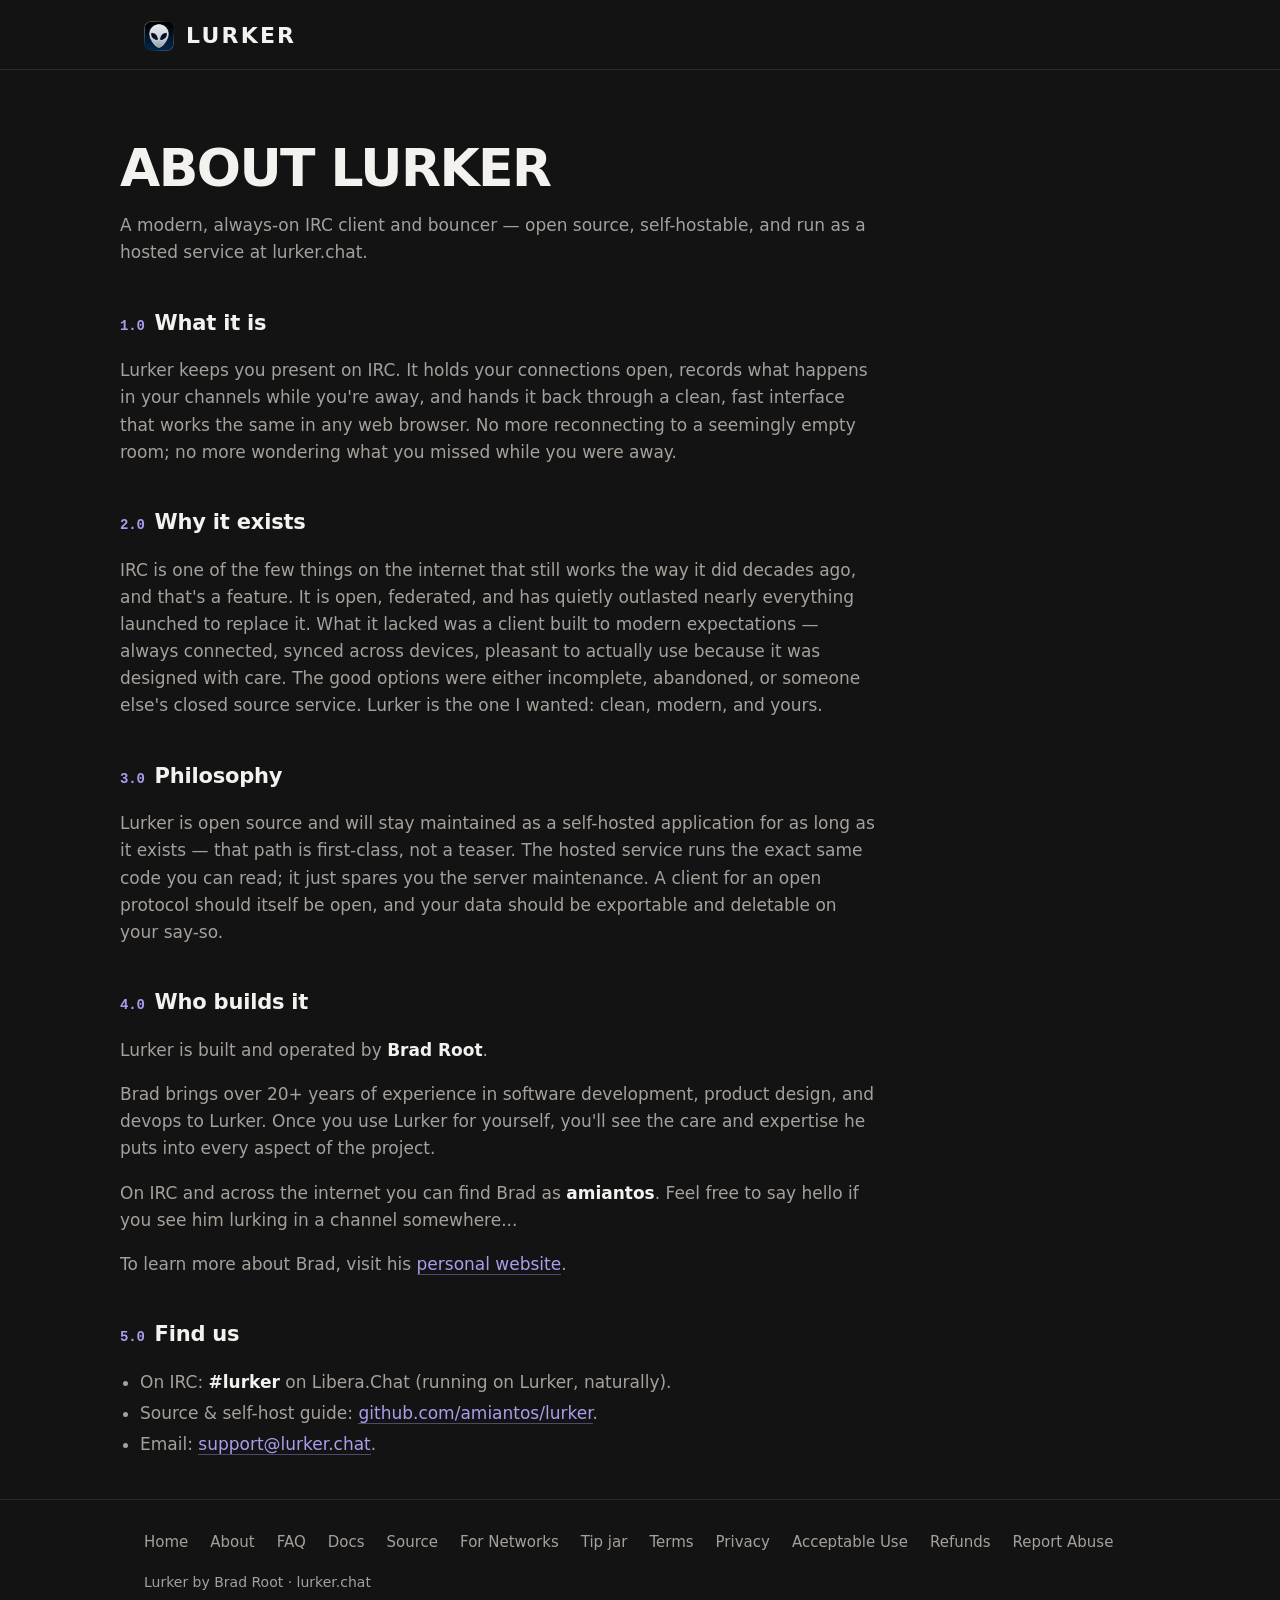
==== about.html @ 2e3bbd3a "Swap in the starfield icon, drop the masthead subtitle "An IRC Client That's Out of This World" is g" ====
<!doctype html>
<html lang="en">
<head>
<meta charset="utf-8" />
<meta name="viewport" content="width=device-width, initial-scale=1" />
<title>Lurker — About</title>
<meta name="description" content="What Lurker is, why it exists, and who builds and runs it: a modern, always-on, open-source IRC client — self-host it free, or use the hosted service at lurker.chat." />
<link rel="stylesheet" href="/style.css" />
<link rel="icon" href="/favicon.ico" sizes="any" />
<link rel="icon" type="image/png" sizes="32x32" href="/img/favicon-32.png" />
<link rel="icon" type="image/png" sizes="16x16" href="/img/favicon-16.png" />
<link rel="apple-touch-icon" href="/img/apple-touch-icon.png" />
</head>
<body>

<header class="masthead">
  <div class="wrap">
    <a class="brand" href="/"><img class="mark" src="/img/lurker-icon.png" alt="Lurker" width="30" height="30" /><span class="wordmark">LURKER</span></a>
  </div>
</header>

<main class="wrap prose">
  <h1>About Lurker</h1>
  <p class="muted">A modern, always-on IRC client and bouncer — open source, self-hostable, and run
    as a hosted service at lurker.chat.</p>

  <h2><span class="s">1.0</span>What it is</h2>
  <p>Lurker keeps you present on IRC. It holds your connections open, records what happens in your
    channels while you're away, and hands it back through a clean, fast interface that works the same
    in any web browser. No more reconnecting to a seemingly empty room; no more wondering
    what you missed while you were away.</p>

  <h2><span class="s">2.0</span>Why it exists</h2>
  <p>IRC is one of the few things on the internet that still works the way it did decades ago, and
    that's a feature. It is open, federated, and has quietly outlasted nearly everything launched to
    replace it. What it lacked was a client built to modern expectations — always connected, synced
    across devices, pleasant to actually use because it was designed with care. The good options
    were either incomplete, abandoned, or someone else's closed source service.
    Lurker is the one I wanted: clean, modern, and yours.</p>

  <h2><span class="s">3.0</span>Philosophy</h2>
  <p>Lurker is open source and will stay maintained as a self-hosted application for as long as it
    exists — that path is first-class, not a teaser. The hosted service runs the exact same code you
    can read; it just spares you the server maintenance. A client for an open protocol should itself be open, and
    your data should be exportable and deletable on your say-so.</p>

  <h2><span class="s">4.0</span>Who builds it</h2>
  <p>Lurker is built and operated by <strong>Brad Root</strong>.</p>
  <p>Brad brings over 20+ years of experience in software development, product design, and devops to Lurker. Once you use Lurker for yourself, you'll see the care and expertise he puts into every aspect of the project.</p>
  <p>On IRC and across the internet you can find Brad as <strong>amiantos</strong>. Feel free to say hello if you see him lurking in a channel somewhere...</p>
  <p>To learn more about Brad, visit his <a href="https://bradroot.com">personal website</a>.</p>

  <h2><span class="s">5.0</span>Find us</h2>
  <ul>
    <li>On IRC: <strong>#lurker</strong> on Libera.Chat (running on Lurker, naturally).</li>
    <li>Source &amp; self-host guide: <a href="https://github.com/amiantos/lurker">github.com/amiantos/lurker</a>.</li>
    <li>Email: <a href="mailto:support@lurker.chat">support@lurker.chat</a>.</li>
  </ul>
</main>

<footer class="footer">
  <div class="wrap">
    <nav>
      <a href="/">Home</a>
      <a href="/about">About</a>
      <a href="/faq">FAQ</a>
      <a href="https://docs.lurker.chat">Docs</a>
      <a href="https://github.com/amiantos/lurker">Source</a>
      <a href="/networks">For Networks</a>
      <a href="https://buy.stripe.com/bJe00lfnN3HO3a920e3sI00">Tip jar</a>
      <a href="/terms">Terms</a>
      <a href="/privacy">Privacy</a>
      <a href="/acceptable-use">Acceptable Use</a>
      <a href="/refunds">Refunds</a>
      <a href="/abuse">Report Abuse</a>
    </nav>
    <p class="fineprint">Lurker by Brad Root · lurker.chat</p>
  </div>
</footer>

<!-- 100% privacy-first analytics -->
<script async src="https://scripts.simpleanalyticscdn.com/latest.js"></script>
</body>
</html>
---- style.css ----
/* Lurker — lurker.chat marketing site.
   Dark, minimal, and short: the screenshots do the selling. Type is bold and
   tight; everything else recedes. Small monospace labels are the only
   remaining texture. No build step; hand-authored static CSS served off
   Cloudflare Workers. */

:root {
  --bg: #141314;          /* page: darker than the app's #212022 so the window
                             screenshot reads as an object sitting on the page */
  --bg-2: #1c1b1d;        /* raised card / callout */
  --fg: #f4f2ef;          /* near-white, slightly warm */
  --fg-2: #a5a09a;        /* secondary text and labels */
  --rule: rgba(255, 255, 255, 0.10);
  --accent: #a99dec;      /* the app's own accent */
  --mono: ui-monospace, "SF Mono", "JetBrains Mono", Menlo, Consolas, monospace;
  --sans: system-ui, -apple-system, "Segoe UI", "Helvetica Neue", Helvetica, Arial, sans-serif;
  --maxw: 1040px;
  --textw: 62ch;
}

* { box-sizing: border-box; }

html { -webkit-text-size-adjust: 100%; }

body {
  margin: 0;
  background: var(--bg);
  color: var(--fg);
  font-family: var(--sans);
  font-size: 17px;
  line-height: 1.6;
  -webkit-font-smoothing: antialiased;
}

.wrap { max-width: var(--maxw); margin: 0 auto; padding: 0 24px; }

a { color: var(--accent); text-decoration: none; border-bottom: 1px solid rgba(169, 157, 236, 0.4); }
a:hover { border-bottom-color: currentColor; }

.muted { color: var(--fg-2); }

/* ── home: hero ───────────────────────────────────────────────────────────── */
.hero { padding: clamp(56px, 12vw, 128px) 0 clamp(20px, 3.5vw, 36px); text-align: center; }
.hero h1 {
  margin: 0;
  font-size: clamp(56px, 15vw, 170px);
  line-height: 0.88;
  letter-spacing: -0.035em;
  font-weight: 800;
  text-transform: uppercase;
}
.hero .lede {
  margin: clamp(18px, 3vw, 30px) auto 0;
  max-width: 40ch;
  font-size: clamp(17px, 2.2vw, 21px);
  line-height: 1.45;
  color: var(--fg-2);
}

/* ── home: screenshots (transparent PNGs with their own shadow — no frame) ── */
.shots { padding: 0 0 clamp(36px, 6vw, 64px); }
.shot { margin: 0; }
.shot + .shot { margin-top: clamp(12px, 2vw, 22px); }
.shot a, .shot img { display: block; }
.shot a { border: 0; line-height: 0; cursor: zoom-in; }
.shot img { width: 100%; height: auto; }

/* full-size overlay — shown only while its id is the URL :target */
.lightbox {
  position: fixed;
  inset: 0;
  z-index: 100;
  display: none;
  align-items: center;
  justify-content: center;
  padding: 4vmin;
  background: rgba(8, 8, 8, 0.95);
  border: 0;
  cursor: zoom-out;
}
.lightbox:target { display: flex; }
.lightbox img { max-width: 100%; max-height: 100%; width: auto; height: auto; }

/* ── home: features ───────────────────────────────────────────────────────── */
.features { padding: clamp(48px, 9vw, 96px) 0; border-top: 1px solid var(--rule); }
.features h2,
.doors h2 {
  margin: 0 0 clamp(28px, 5vw, 48px);
  text-align: center;
  font-size: clamp(30px, 6vw, 56px);
  line-height: 1;
  letter-spacing: -0.03em;
  font-weight: 800;
  text-transform: uppercase;
}
.features ul { list-style: none; margin: 0 auto; padding: 0; max-width: var(--textw); }
.features li { margin: 0 0 26px; color: var(--fg-2); }
.features li:last-child { margin-bottom: 0; }
.features li b { color: var(--fg); font-weight: 700; }

/* ── home: the two doors — self-host free, or hosted ──────────────────────── */
.doors { padding: clamp(48px, 9vw, 96px) 0; border-top: 1px solid var(--rule); text-align: center; }
.doors .actions { display: flex; flex-wrap: wrap; gap: 14px; justify-content: center; }
.doors .fineprint { margin: 26px auto 0; max-width: 56ch; }
.doors .fineprint + .fineprint { margin-top: 8px; }

.btn {
  display: inline-block;
  font-family: var(--mono);
  font-size: 13px;
  letter-spacing: 0.08em;
  text-transform: uppercase;
  font-weight: 600;
  padding: 14px 22px;
  border: 1px solid var(--rule);
  border-radius: 999px;
  color: var(--fg);
  background: transparent;
}
.btn:hover { border-color: var(--fg); }
.btn.primary { background: var(--accent); border-color: var(--accent); color: #17141f; }
.btn.primary:hover { background: var(--fg); border-color: var(--fg); }

/* ── inner pages: masthead ────────────────────────────────────────────────── */
.masthead { border-bottom: 1px solid var(--rule); }
.masthead .wrap {
  padding-top: 18px;
  padding-bottom: 16px;
  display: flex;
  flex-wrap: wrap;
  align-items: baseline;
  gap: 6px 18px;
}
.brand { display: inline-flex; align-items: center; gap: 12px; border: 0; color: var(--fg); }
.brand .mark { width: 30px; height: 30px; display: block; } /* the art carries its own corners */
.brand .wordmark { font-weight: 800; font-size: 22px; letter-spacing: 0.1em; }

/* ── inner pages: prose ───────────────────────────────────────────────────── */
.prose { padding: clamp(40px, 7vw, 72px) 0 24px; }
.prose h1 {
  font-size: clamp(32px, 6vw, 52px);
  line-height: 1.02;
  letter-spacing: -0.03em;
  font-weight: 800;
  text-transform: uppercase;
  margin: 0 0 10px;
}
.prose h2 { margin: 40px 0 10px; font-size: 21px; font-weight: 700; letter-spacing: -0.01em; }
.prose h2 .s { font-family: var(--mono); color: var(--accent); font-size: 14px; margin-right: 10px; }
.prose h3 { margin: 24px 0 4px; font-size: 17px; font-weight: 700; }
.prose p, .prose li { max-width: 70ch; color: var(--fg-2); }
.prose p strong, .prose li strong { color: var(--fg); }
.prose ul { padding-left: 20px; }
.prose li { margin: 4px 0; }
.prose code {
  font-family: var(--mono);
  font-size: 0.9em;
  background: var(--bg-2);
  border-radius: 4px;
  padding: 1px 5px;
}

/* ── footer ───────────────────────────────────────────────────────────────── */
.footer { border-top: 1px solid var(--rule); }
.footer .wrap { padding: 30px 24px 56px; }
.footer nav { display: flex; flex-wrap: wrap; gap: 8px 22px; margin: 0 0 18px; }
.footer nav a { color: var(--fg-2); border-bottom: 0; font-size: 15px; }
.footer nav a:hover { color: var(--fg); }
.fineprint { font-size: 14px; line-height: 1.55; color: var(--fg-2); margin: 0; max-width: 72ch; }
.fineprint a { color: var(--fg-2); border-bottom-color: var(--rule); }
.fineprint a:hover { color: var(--fg); }

@media (max-width: 620px) {
  body { font-size: 16px; }
  .doors .actions .btn { width: 100%; }
}
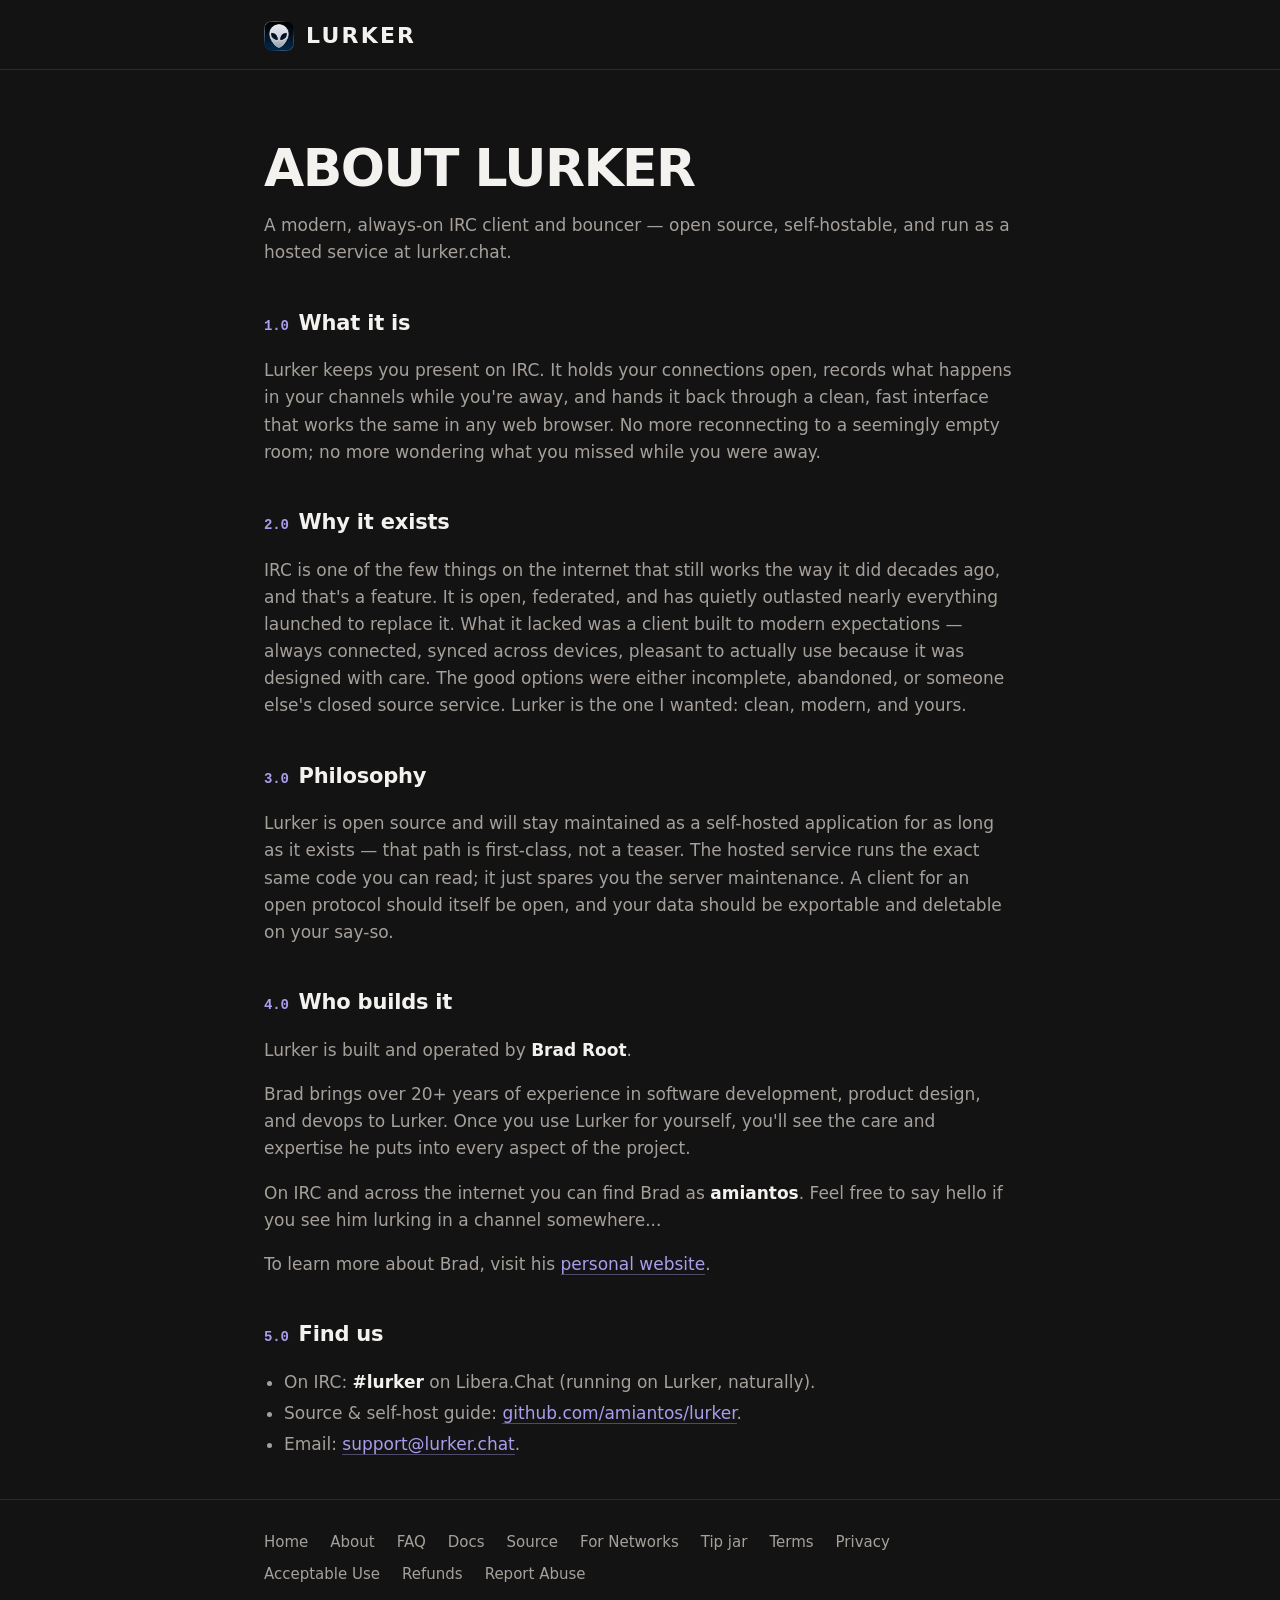
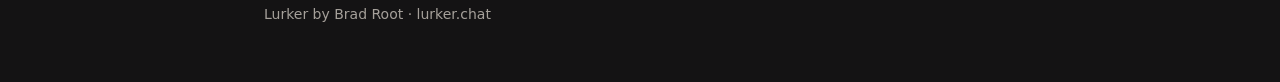
==== commit 497c5d3f: "Give the text pages their side margins back .prose set `padding: <top> 0 24px`, and that shorthand o" ====
--- a/about.html
+++ b/about.html
@@ -11,7 +11,7 @@
 <link rel="icon" type="image/png" sizes="16x16" href="/img/favicon-16.png" />
 <link rel="apple-touch-icon" href="/img/apple-touch-icon.png" />
 </head>
-<body>
+<body class="doc">
 
 <header class="masthead">
   <div class="wrap">
--- a/style.css
+++ b/style.css
@@ -15,6 +15,7 @@
   --mono: ui-monospace, "SF Mono", "JetBrains Mono", Menlo, Consolas, monospace;
   --sans: system-ui, -apple-system, "Segoe UI", "Helvetica Neue", Helvetica, Arial, sans-serif;
   --maxw: 1040px;
+  --docw: 800px;
   --textw: 62ch;
 }
 
@@ -32,7 +33,16 @@
   -webkit-font-smoothing: antialiased;
 }
 
+code {
+  font-family: var(--mono);
+  color: var(--fg);
+  font-size: 0.8em;
+}
+
 .wrap { max-width: var(--maxw); margin: 0 auto; padding: 0 24px; }
+/* text pages: one narrow column for masthead, prose and footer alike, so the
+   reading measure is the page rather than a ragged left edge of a wide one */
+.doc .wrap { max-width: var(--docw); }
 
 a { color: var(--accent); text-decoration: none; border-bottom: 1px solid rgba(169, 157, 236, 0.4); }
 a:hover { border-bottom-color: currentColor; }
@@ -40,7 +50,7 @@
 .muted { color: var(--fg-2); }
 
 /* ── home: hero ───────────────────────────────────────────────────────────── */
-.hero { padding: clamp(56px, 12vw, 128px) 0 clamp(20px, 3.5vw, 36px); text-align: center; }
+.hero { padding: clamp(56px, 12vw, 64px) 0 clamp(20px, 3.5vw, 36px); text-align: center; }
 .hero h1 {
   margin: 0;
   font-size: clamp(56px, 15vw, 170px);
@@ -100,9 +110,38 @@
 
 /* ── home: the two doors — self-host free, or hosted ──────────────────────── */
 .doors { padding: clamp(48px, 9vw, 96px) 0; border-top: 1px solid var(--rule); text-align: center; }
-.doors .actions { display: flex; flex-wrap: wrap; gap: 14px; justify-content: center; }
+.doors .doors-lede { margin: 0 auto; max-width: 54ch; color: var(--fg-2); }
+.doors .actions { display: flex; flex-wrap: wrap; gap: 14px; justify-content: center; margin: 26px 0 0; }
 .doors .fineprint { margin: 26px auto 0; max-width: 56ch; }
-.doors .fineprint + .fineprint { margin-top: 8px; }
+
+/* the self-host one-liner: quiet, left-aligned, and scrolls on its own so the
+   long raw.githubusercontent URL can never widen the page */
+.cmd {
+  margin: 26px auto 0;
+  width: fit-content;
+  max-width: 100%;
+  overflow-x: auto;
+  text-align: left;
+  border: 1px solid var(--rule);
+  background: var(--bg-2);
+  padding: 14px 18px;
+  font-family: var(--mono);
+  font-size: 13px;
+  line-height: 1.8;
+  color: var(--fg-2);
+}
+.cmd code { font: inherit; color: inherit; }
+
+/* hosted account | tip jar */
+/* subgrid keeps copy / button / fineprint on shared rows, so the two CTAs stay
+   level even if one column's copy wraps to a different number of lines */
+.split { display: grid; grid-template-columns: 1fr 1fr; grid-template-rows: auto auto; gap: 20px 48px; max-width: 780px; margin: 0 auto; }
+.split > div { display: grid; grid-row: span 2; grid-template-rows: subgrid; align-content: start; }
+.split p { margin: 0 auto; max-width: 34ch; color: var(--fg-2); }
+.split p strong { color: var(--fg); }
+/* the 34ch measure is for the copy only — it must not cage the button row, or
+   the full-width mobile .btn goes full-width of 34ch instead of the column */
+.split .actions { max-width: none; }
 
 .btn {
   display: inline-block;
@@ -136,7 +175,7 @@
 .brand .wordmark { font-weight: 800; font-size: 22px; letter-spacing: 0.1em; }
 
 /* ── inner pages: prose ───────────────────────────────────────────────────── */
-.prose { padding: clamp(40px, 7vw, 72px) 0 24px; }
+.prose { padding: clamp(40px, 7vw, 72px) 24px 24px; } /* keep .wrap's side padding — the shorthand overrides it */
 .prose h1 {
   font-size: clamp(32px, 6vw, 52px);
   line-height: 1.02;
@@ -173,4 +212,6 @@
 @media (max-width: 620px) {
   body { font-size: 16px; }
   .doors .actions .btn { width: 100%; }
-}
+  .split { grid-template-columns: 1fr; grid-template-rows: none; gap: 36px; }
+  .split > div { grid-row: auto; grid-template-rows: none; }
+}
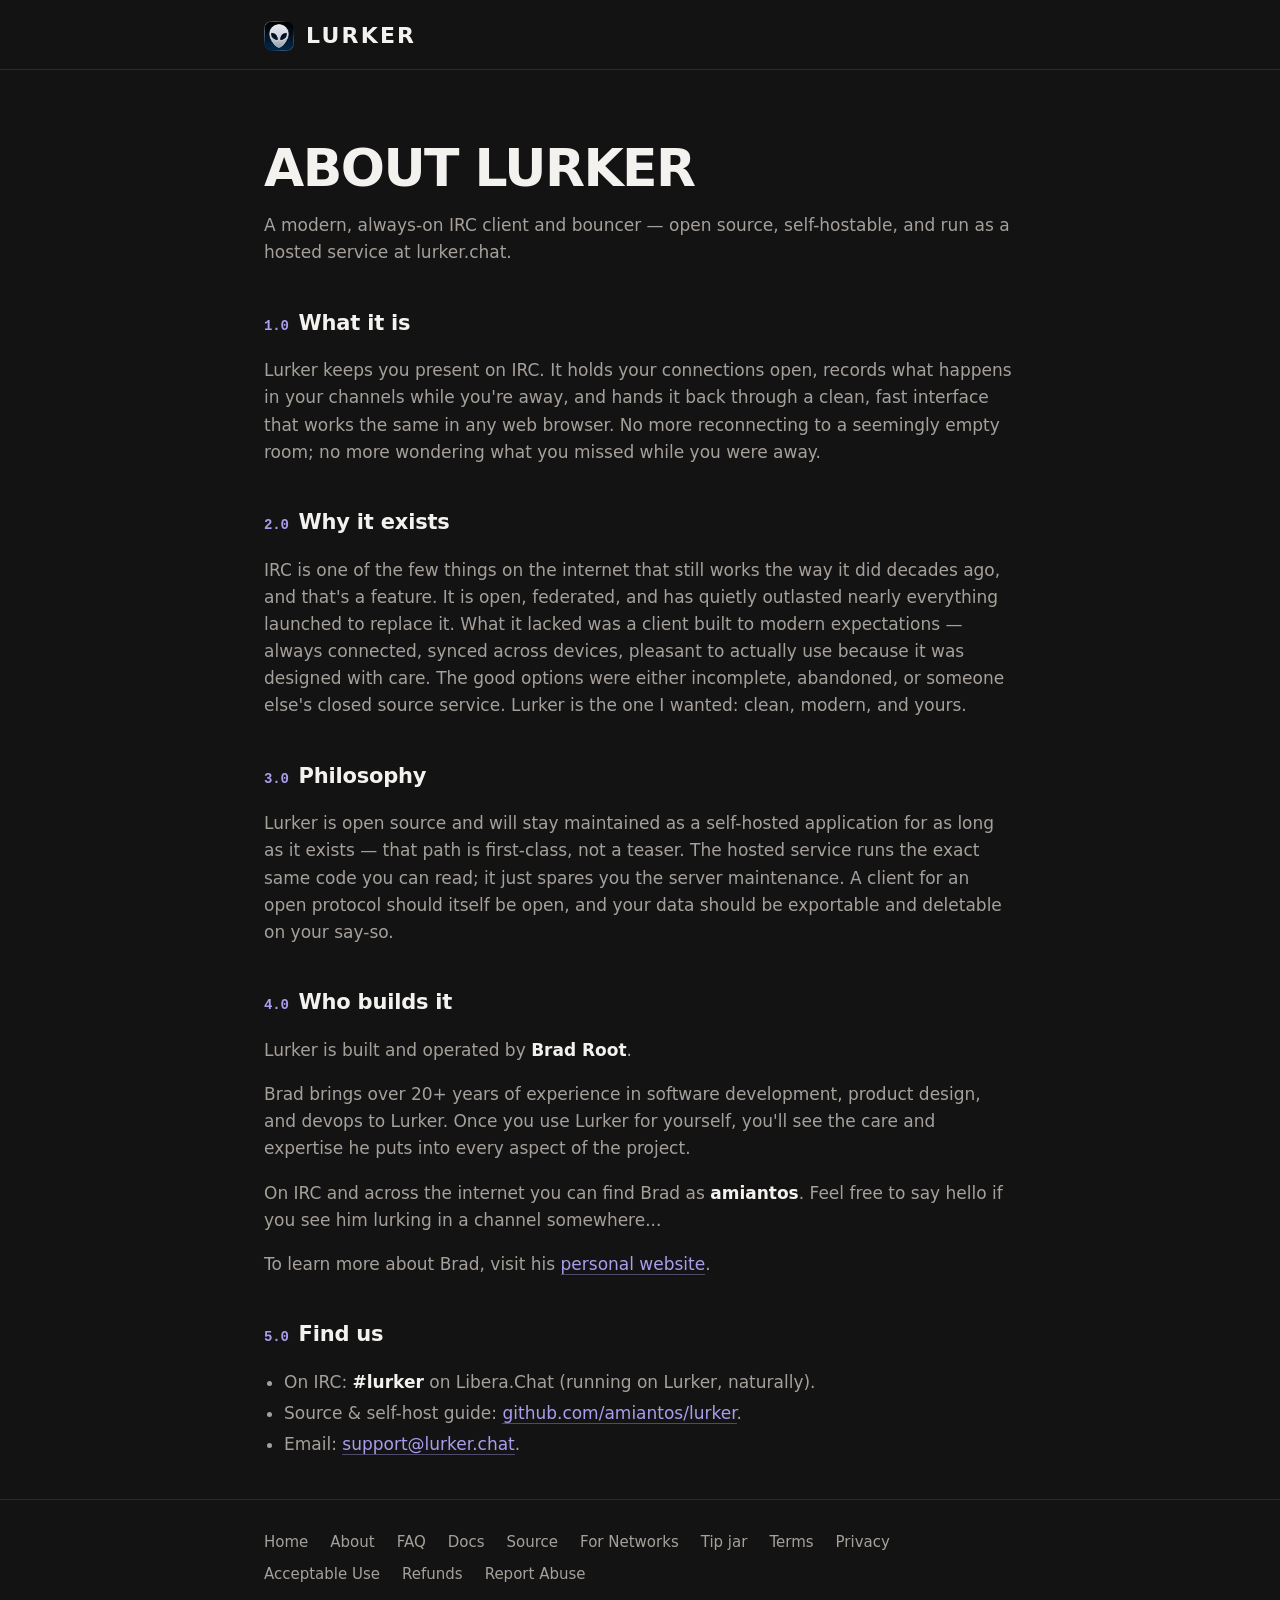
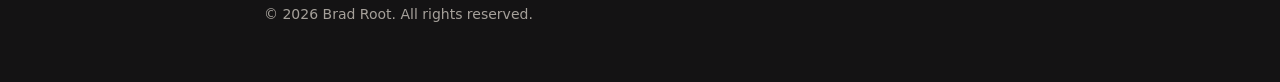
==== commit 0fed21e1: "Match the subpage footers to the homepage All eight text pages now end with the same "© 2026 Brad Ro" ====
--- a/about.html
+++ b/about.html
@@ -74,7 +74,7 @@
       <a href="/refunds">Refunds</a>
       <a href="/abuse">Report Abuse</a>
     </nav>
-    <p class="fineprint">Lurker by Brad Root · lurker.chat</p>
+    <p class="fineprint">© 2026 Brad Root. All rights reserved.</p>
   </div>
 </footer>
 
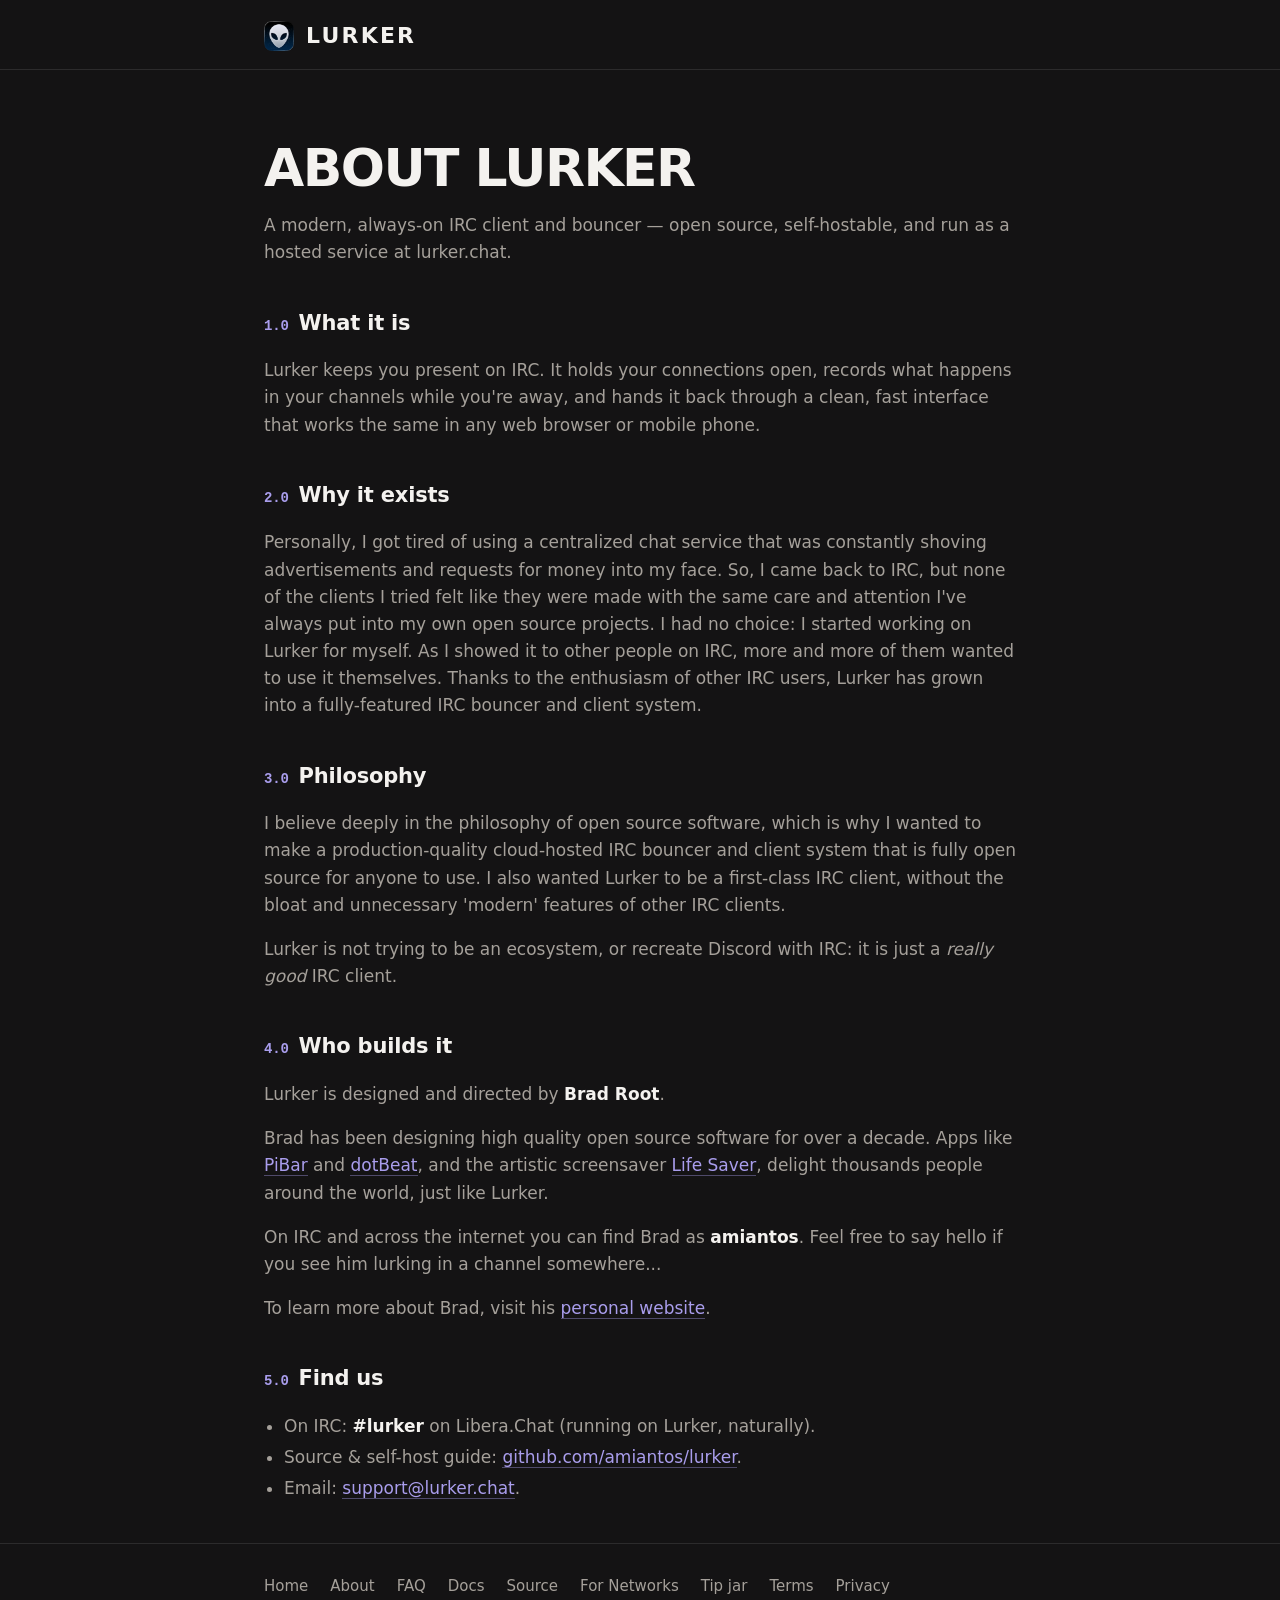
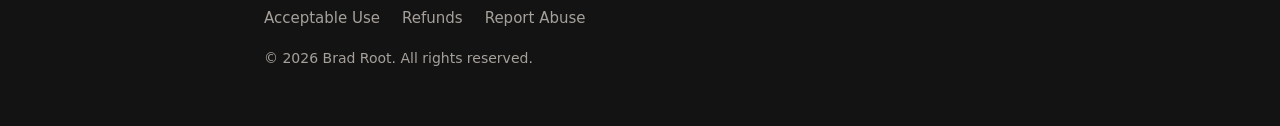
==== commit 37a46a1e: "update about page and other pages" ====
--- a/about.html
+++ b/about.html
@@ -27,28 +27,29 @@
   <h2><span class="s">1.0</span>What it is</h2>
   <p>Lurker keeps you present on IRC. It holds your connections open, records what happens in your
     channels while you're away, and hands it back through a clean, fast interface that works the same
-    in any web browser. No more reconnecting to a seemingly empty room; no more wondering
-    what you missed while you were away.</p>
+    in any web browser or mobile phone.</p>
 
   <h2><span class="s">2.0</span>Why it exists</h2>
-  <p>IRC is one of the few things on the internet that still works the way it did decades ago, and
-    that's a feature. It is open, federated, and has quietly outlasted nearly everything launched to
-    replace it. What it lacked was a client built to modern expectations — always connected, synced
-    across devices, pleasant to actually use because it was designed with care. The good options
-    were either incomplete, abandoned, or someone else's closed source service.
-    Lurker is the one I wanted: clean, modern, and yours.</p>
+  <p>Personally, I got tired of using a centralized chat service that was constantly shoving advertisements and
+    requests for money into my face. So, I came back to IRC, but none of the clients I tried felt like
+    they were made with the same care and attention I've always put into my own open source projects.
+    I had no choice: I started working on Lurker for myself. As I showed it to other people on IRC, 
+    more and more of them wanted to use it themselves. Thanks to the enthusiasm of other IRC users, Lurker
+    has grown into a fully-featured IRC bouncer and client system.</p>
 
   <h2><span class="s">3.0</span>Philosophy</h2>
-  <p>Lurker is open source and will stay maintained as a self-hosted application for as long as it
-    exists — that path is first-class, not a teaser. The hosted service runs the exact same code you
-    can read; it just spares you the server maintenance. A client for an open protocol should itself be open, and
-    your data should be exportable and deletable on your say-so.</p>
+  <p>I believe deeply in the philosophy of open source software, which is why I wanted to make a production-quality
+    cloud-hosted IRC bouncer and client system that is fully open source for anyone to use. I also wanted Lurker to be
+    a first-class IRC client, without the bloat and unnecessary 'modern' features of other IRC clients.</p>
+  <p>Lurker is not trying to be an ecosystem, or recreate Discord with IRC: it is just a <em>really good</em> IRC client.</p>
 
   <h2><span class="s">4.0</span>Who builds it</h2>
-  <p>Lurker is built and operated by <strong>Brad Root</strong>.</p>
-  <p>Brad brings over 20+ years of experience in software development, product design, and devops to Lurker. Once you use Lurker for yourself, you'll see the care and expertise he puts into every aspect of the project.</p>
+  <p>Lurker is designed and directed by <strong>Brad Root</strong>.</p>
+  <p>Brad has been designing high quality open source software for over a decade. Apps like <a href="https://github.com/amiantos/pibar">PiBar</a>
+    and <a href="https://github.com/amiantos/dotbeat">dotBeat</a>, and the artistic screensaver
+    <a href="https://github.com/amiantos/lifesaver">Life Saver</a>, delight thousands people around the world, just like Lurker.</p>
   <p>On IRC and across the internet you can find Brad as <strong>amiantos</strong>. Feel free to say hello if you see him lurking in a channel somewhere...</p>
-  <p>To learn more about Brad, visit his <a href="https://bradroot.com">personal website</a>.</p>
+  <p>To learn more about Brad, visit his <a href="https://bradroot.me">personal website</a>.</p>
 
   <h2><span class="s">5.0</span>Find us</h2>
   <ul>
--- a/style.css
+++ b/style.css
@@ -74,6 +74,17 @@
 .shot a, .shot img { display: block; }
 .shot a { border: 0; line-height: 0; cursor: zoom-in; }
 .shot img { width: 100%; height: auto; }
+.shot figcaption {
+  margin-top: -2px;
+  text-align: center;
+  font-family: var(--mono);
+  font-size: 12px;
+  letter-spacing: 0.08em;
+  text-transform: uppercase;
+  color: var(--fg-2);
+}
+/* the macOS window shot carries its drop shadow as transparent padding */
+.shot-desktop figcaption { margin-top: -22px; }
 
 /* full-size overlay — shown only while its id is the URL :target */
 .lightbox {
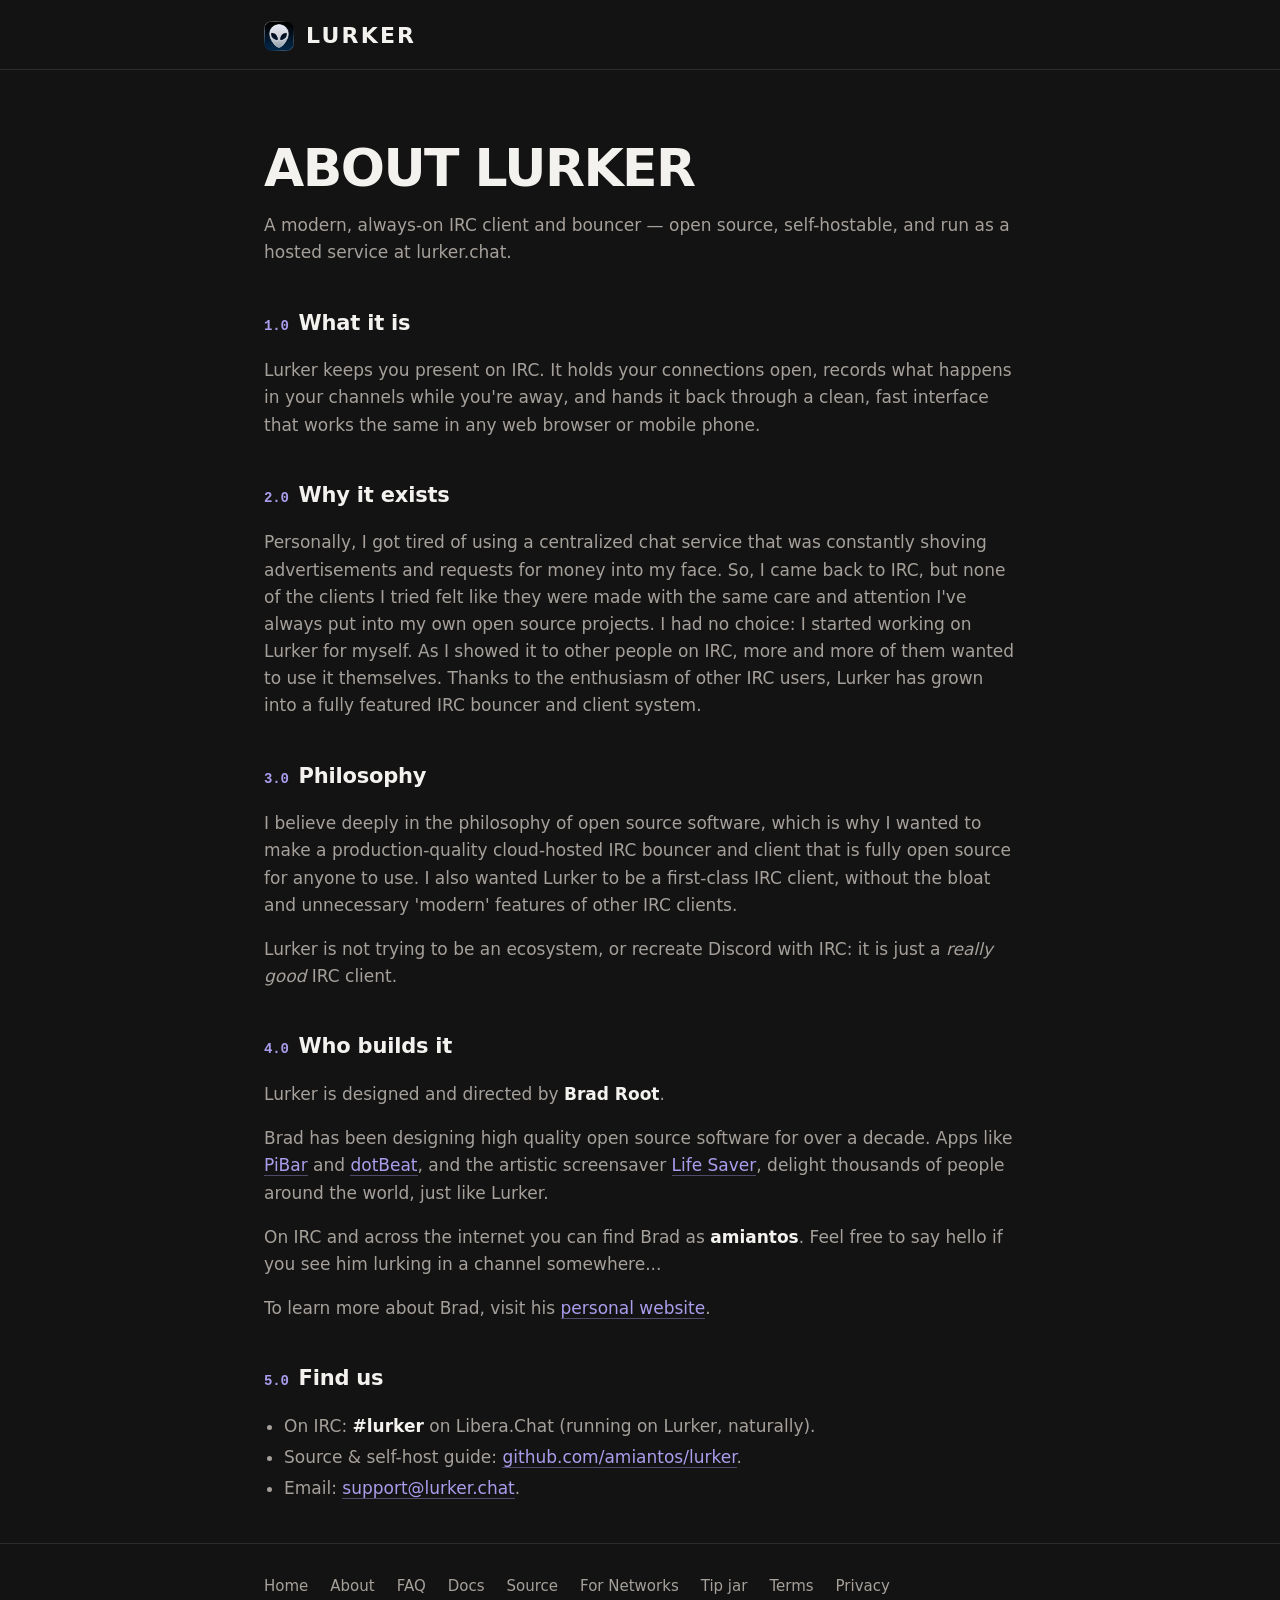
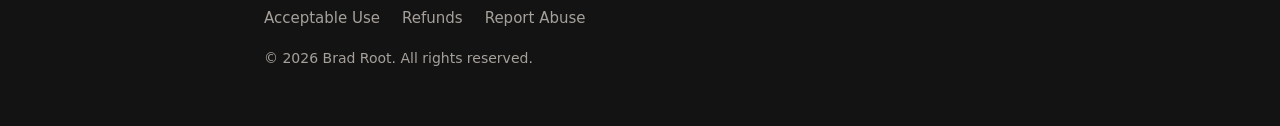
==== commit 7daa94e4: "Fix the about page's typo and tighten its wording Co-Authored-By: Claude Opus 5.5 <noreply@anthropic" ====
--- a/about.html
+++ b/about.html
@@ -33,13 +33,13 @@
   <p>Personally, I got tired of using a centralized chat service that was constantly shoving advertisements and
     requests for money into my face. So, I came back to IRC, but none of the clients I tried felt like
     they were made with the same care and attention I've always put into my own open source projects.
-    I had no choice: I started working on Lurker for myself. As I showed it to other people on IRC, 
+    I had no choice: I started working on Lurker for myself. As I showed it to other people on IRC,
     more and more of them wanted to use it themselves. Thanks to the enthusiasm of other IRC users, Lurker
-    has grown into a fully-featured IRC bouncer and client system.</p>
+    has grown into a fully featured IRC bouncer and client system.</p>
 
   <h2><span class="s">3.0</span>Philosophy</h2>
   <p>I believe deeply in the philosophy of open source software, which is why I wanted to make a production-quality
-    cloud-hosted IRC bouncer and client system that is fully open source for anyone to use. I also wanted Lurker to be
+    cloud-hosted IRC bouncer and client that is fully open source for anyone to use. I also wanted Lurker to be
     a first-class IRC client, without the bloat and unnecessary 'modern' features of other IRC clients.</p>
   <p>Lurker is not trying to be an ecosystem, or recreate Discord with IRC: it is just a <em>really good</em> IRC client.</p>
 
@@ -47,7 +47,7 @@
   <p>Lurker is designed and directed by <strong>Brad Root</strong>.</p>
   <p>Brad has been designing high quality open source software for over a decade. Apps like <a href="https://github.com/amiantos/pibar">PiBar</a>
     and <a href="https://github.com/amiantos/dotbeat">dotBeat</a>, and the artistic screensaver
-    <a href="https://github.com/amiantos/lifesaver">Life Saver</a>, delight thousands people around the world, just like Lurker.</p>
+    <a href="https://github.com/amiantos/lifesaver">Life Saver</a>, delight thousands of people around the world, just like Lurker.</p>
   <p>On IRC and across the internet you can find Brad as <strong>amiantos</strong>. Feel free to say hello if you see him lurking in a channel somewhere...</p>
   <p>To learn more about Brad, visit his <a href="https://bradroot.me">personal website</a>.</p>
 
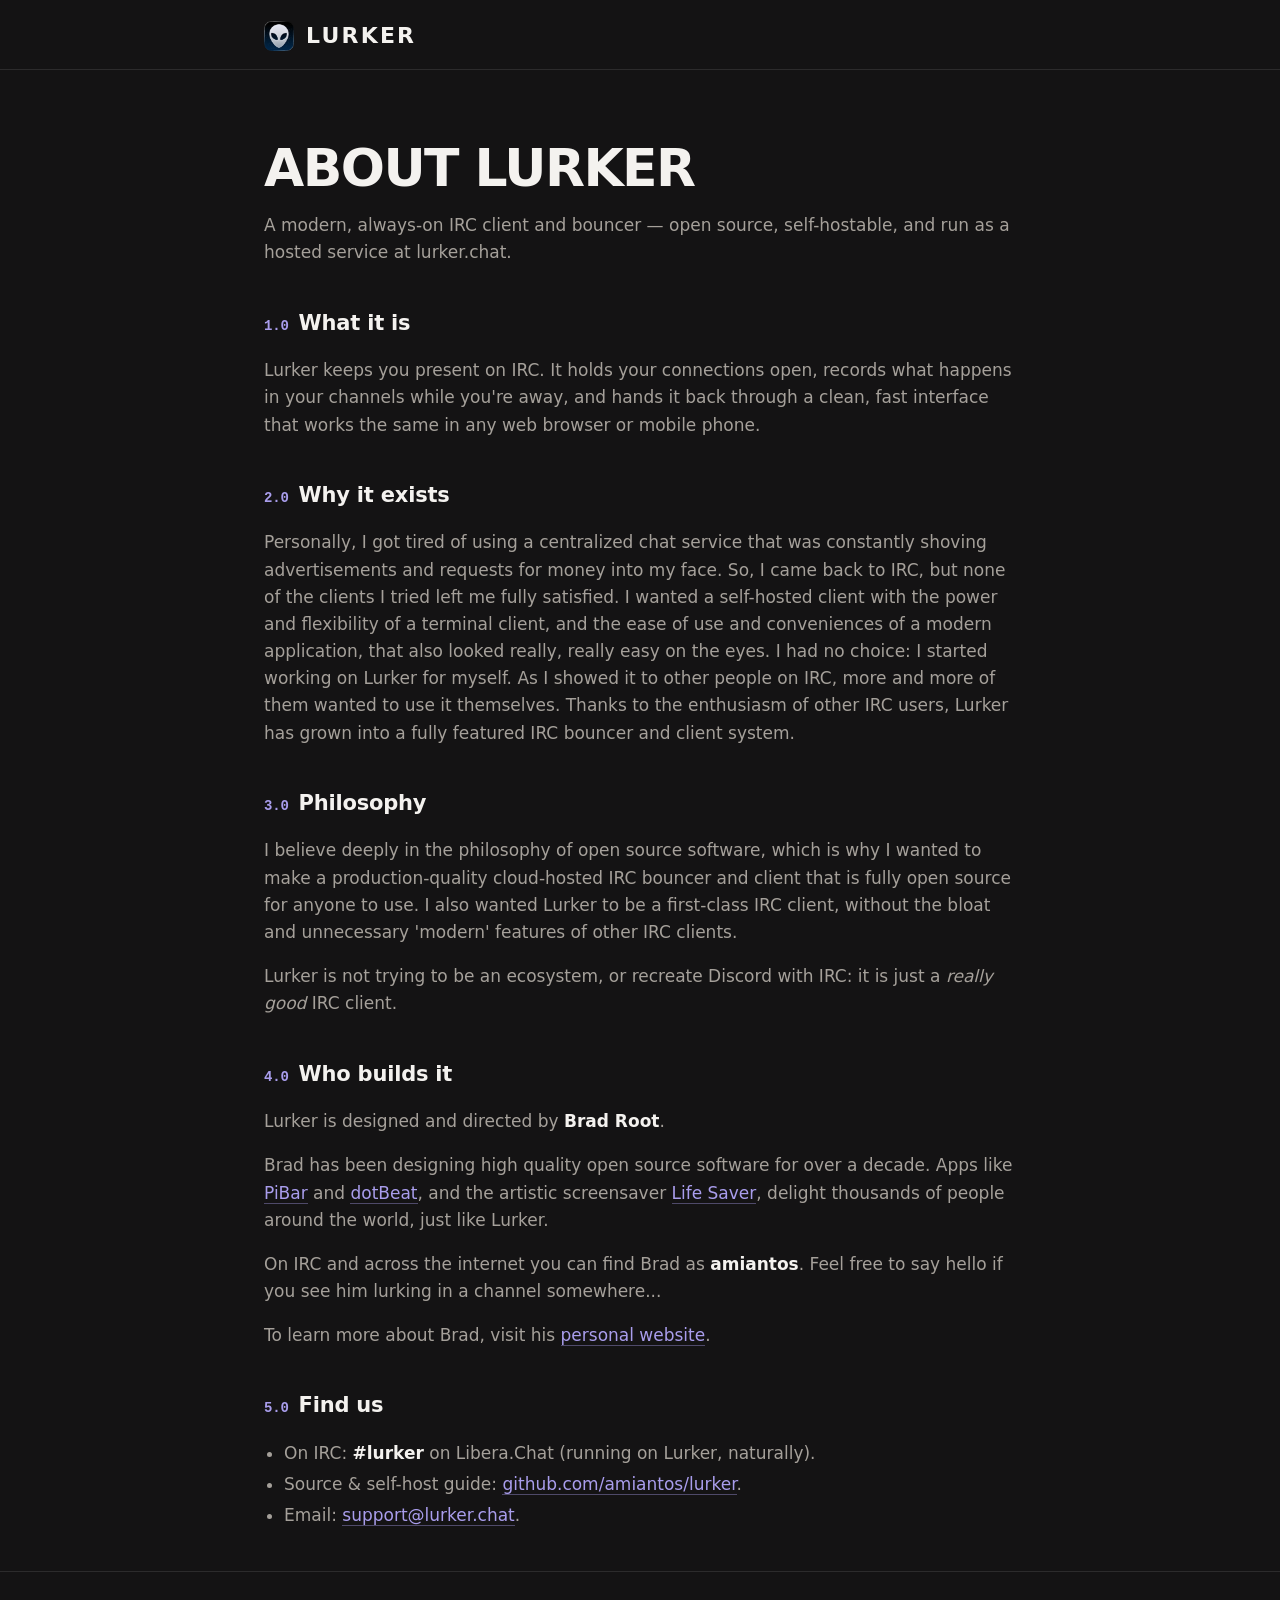
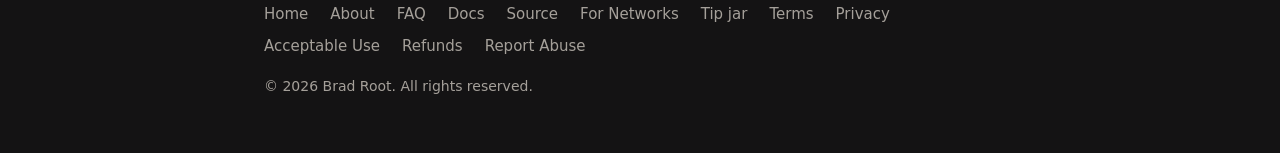
==== commit 801c13ef: "some wording updates" ====
--- a/about.html
+++ b/about.html
@@ -31,8 +31,9 @@
 
   <h2><span class="s">2.0</span>Why it exists</h2>
   <p>Personally, I got tired of using a centralized chat service that was constantly shoving advertisements and
-    requests for money into my face. So, I came back to IRC, but none of the clients I tried felt like
-    they were made with the same care and attention I've always put into my own open source projects.
+    requests for money into my face. So, I came back to IRC, but none of the clients I tried left me fully
+    satisfied. I wanted a self-hosted client with the power and flexibility of a terminal client, and the 
+    ease of use and conveniences of a modern application, that also looked really, really easy on the eyes.
     I had no choice: I started working on Lurker for myself. As I showed it to other people on IRC,
     more and more of them wanted to use it themselves. Thanks to the enthusiasm of other IRC users, Lurker
     has grown into a fully featured IRC bouncer and client system.</p>
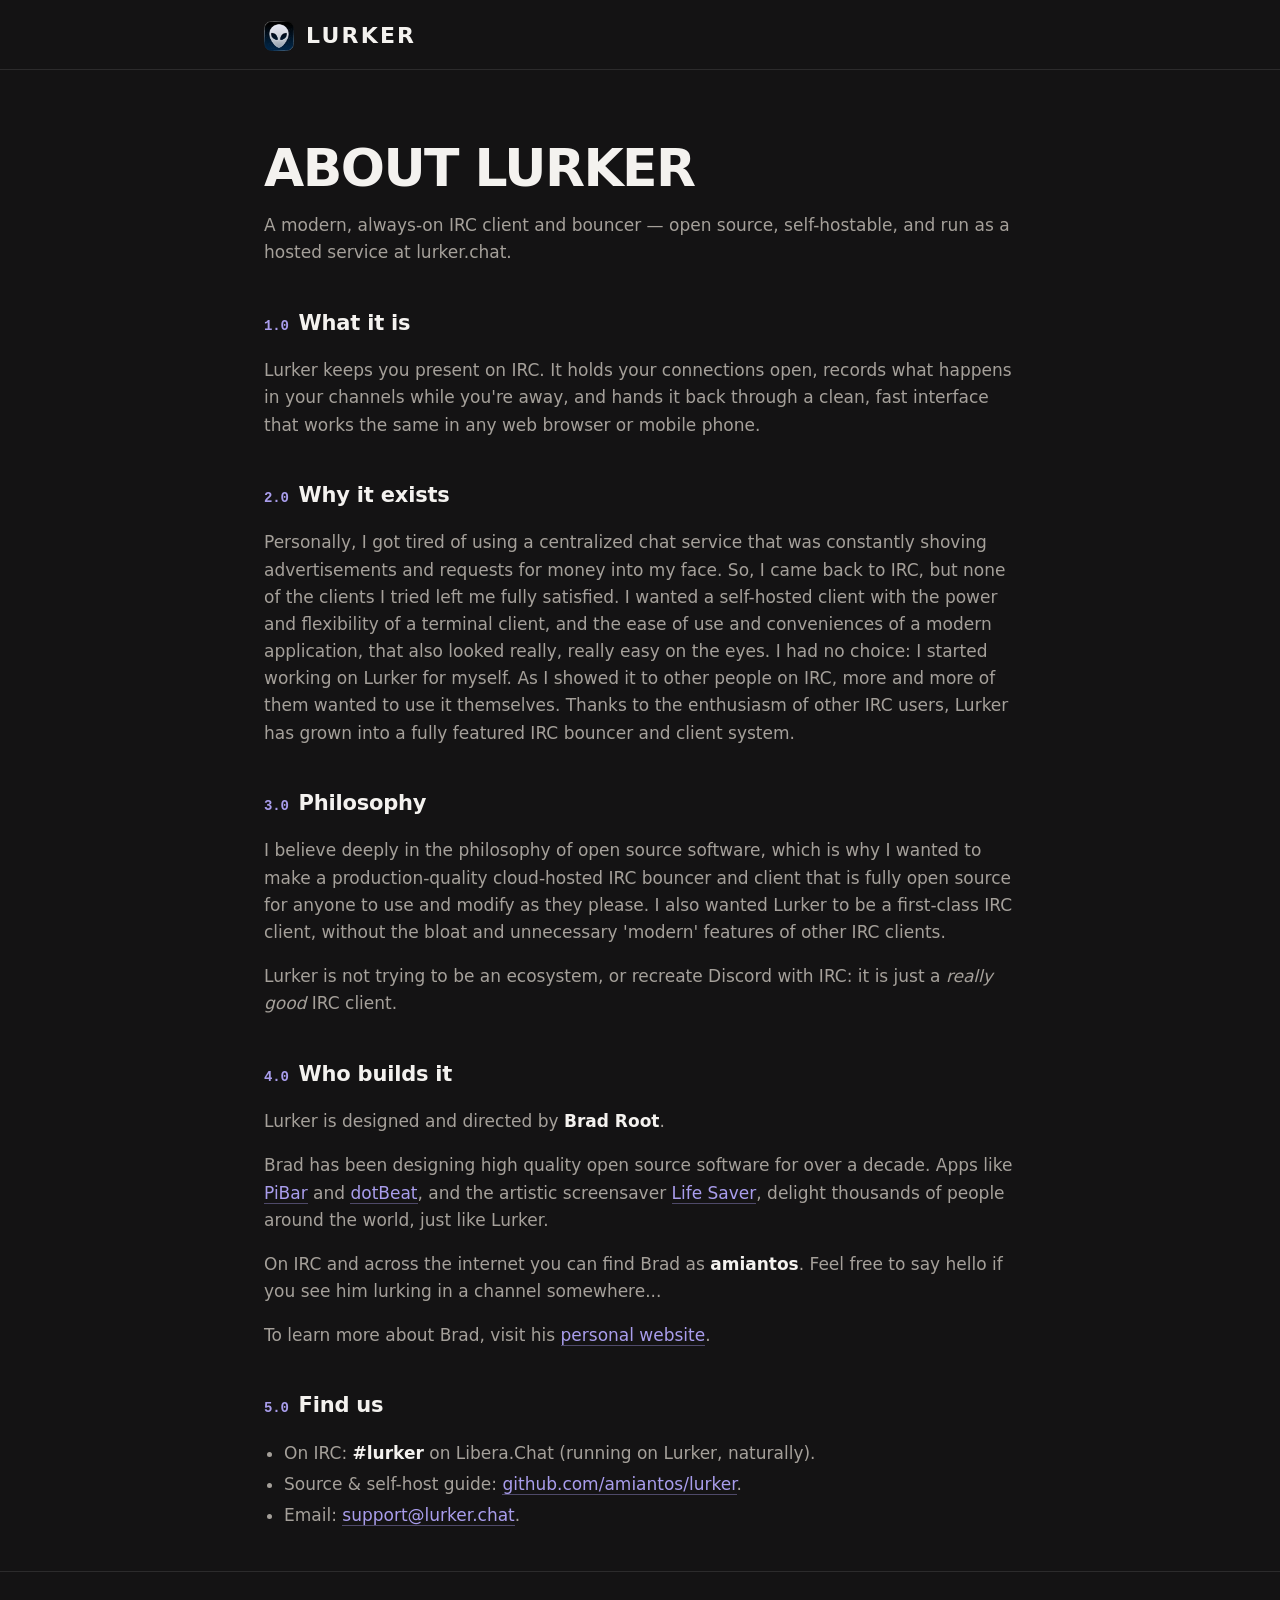
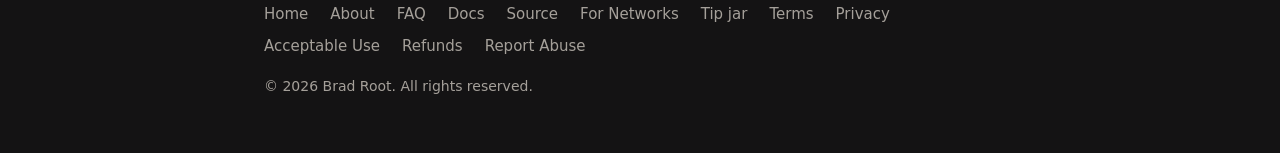
==== commit 9053d568: "some more minor updates" ====
--- a/about.html
+++ b/about.html
@@ -40,8 +40,9 @@
 
   <h2><span class="s">3.0</span>Philosophy</h2>
   <p>I believe deeply in the philosophy of open source software, which is why I wanted to make a production-quality
-    cloud-hosted IRC bouncer and client that is fully open source for anyone to use. I also wanted Lurker to be
-    a first-class IRC client, without the bloat and unnecessary 'modern' features of other IRC clients.</p>
+    cloud-hosted IRC bouncer and client that is fully open source for anyone to use and modify as they please. I 
+    also wanted Lurker to be a first-class IRC client, without the bloat and unnecessary 'modern' features of other
+    IRC clients.</p>
   <p>Lurker is not trying to be an ecosystem, or recreate Discord with IRC: it is just a <em>really good</em> IRC client.</p>
 
   <h2><span class="s">4.0</span>Who builds it</h2>
